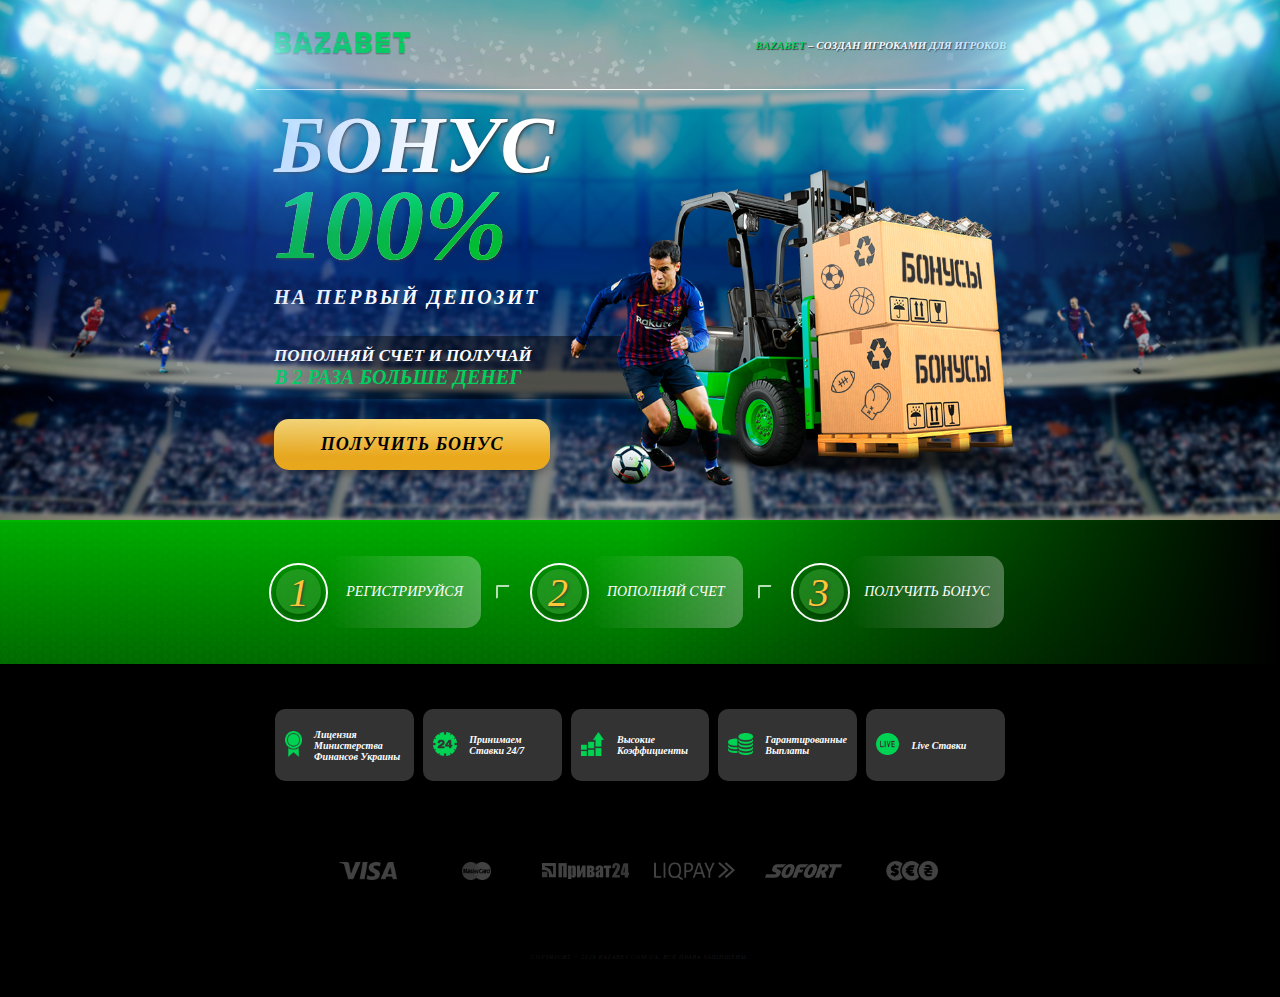
==== index.html @ 07ef352d "New desktop version" ====
<!DOCTYPE html>
<html lang="en">
<head>
    <meta charset="UTF-8">

    <link href="css/style.css" rel="stylesheet">
    <link href="css/media.css" rel="stylesheet">

    <title>Clickbake</title>
</head>
<body>

<!--<div class="gradient"></div>-->
<div class="bg"></div>

<div class="projector">
    <div class="projector-item left"><img src="img/first-projector.png"></div>
    <div class="projector-item right"><img src="img/second-projector.png"></div>
</div>

<div class="conf">
    <div class="conf-top"><img src="img/conf-top.png"></div>
    <div class="conf-left"><img src="img/conf-left.png"></div>
    <div class="conf-right"><img src="img/conf-right.png"></div>
</div>

<div class="players">
    <div class="players-left">
        <div class="animate player player-one"><img src="img/player-one.png"></div>
        <div class="animate player player-two"><img src="img/player-two.png"></div>
    </div>
    <div class="players-right">
        <div class="animate player player-three"><img src="img/player-three.png"></div>
        <div class="animate player player-four"><img src="img/player-four.png"></div>
    </div>
</div>

<main class="main-block">
    <header class="header">
        <a href="#" class="logo"><img src="img/logo.png"></a>
        <p class="header-content"><span>Bazabet</span> – создан игроками для игроков</p>
    </header>

    <section class="wrapper">
        <div class="text-content">
            <div class="title">Бонус<br><span class="bonus gradient">100%</span></div>
            <div class="doposit">На первый депозит</div>

            <div class="replenish">Пополняй счет и получай <p class="text-color__green">в 2 раза больше
                денег</p>
            </div>

            <button class="button animate-button"> Получить бонус</button>
        </div>

        <div class="image-content">
            <div class="image-el">
                <div class="animate player"><img src="img/main-player.png"></div>
                <div class="animate tractor">
                    <img src="img/tractor.png" class="tractor-img">

                </div>
                <div class="money">
                    <img src="img/money/2.png" id="money1">
                    <img src="img/money/2.png" id="money2">
                    <img src="img/money/2.png" id="money3">
                    <img src="img/money/2.png" id="money4">
                    <img src="img/money/2.png" id="money5">
                    <img src="img/money/2.png" id="money6">
                </div>
            </div>
        </div>
    </section>

</main>


<section class="steps">
    <div class="steps-gradient"></div>
    <div class="content">
        <div class="content-block">
            <div class="step">
                <div class="number number-one"></div>
            </div>
            <div class="step-content">Регистрируйся</div>
            <div class="arrows-block">
                <div id="arrowAnim">
                    <div class="arrowSliding delay1">
                        <div class="arrow"></div>
                    </div>
                    <div class="arrowSliding delay2">
                        <div class="arrow"></div>
                    </div>
                    <div class="arrowSliding delay3">
                        <div class="arrow"></div>
                    </div>
                </div>
            </div>
        </div>
        <div class="content-block">
            <div class="step">
                <div class="number number-two"></div>
            </div>
            <div class="step-content">Пополняй счет</div>
            <div class="arrows-block">
                <div id="arrowAnim">
                    <div class="arrowSliding delay1">
                        <div class="arrow"></div>
                    </div>
                    <div class="arrowSliding delay2">
                        <div class="arrow"></div>
                    </div>
                    <div class="arrowSliding delay3">
                        <div class="arrow"></div>
                    </div>
                </div>
            </div>
        </div>
        <div class="content-block">
            <div class="step">
                <div class="number number-three"></div>
            </div>
            <div class="step-content">Получить бонус</div>
        </div>
    </div>
</section>

<div class="feachers">
    <div class="feachers-content">
        <div class="feacher">
            <div class="feacher-image"><img src="img/icon/honor.png"></div>
            <div class="feacher-text">Лицензия министерства финансов украины</div>
        </div>
        <div class="feacher">
            <div class="feacher-image"><img src="img/icon/privat.png"></div>
            <div class="feacher-text">Принимаем ставки 24/7</div>
        </div>
        <div class="feacher">
            <div class="feacher-image"><img src="img/icon/diagram.png"></div>
            <div class="feacher-text">Высокие коэффициенты</div>
        </div>
        <div class="feacher">
            <div class="feacher-image"><img src="img/icon/money.png"></div>
            <div class="feacher-text">Гарантированные выплаты</div>
        </div>
        <div class="feacher">
            <div class="feacher-image"><img src="img/icon/live.png" id="live"></div>
            <div class="feacher-text">Live ставки</div>
        </div>
    </div>
</div>

<div class="pay">
    <div class="pay-content">
        <div class="pay-img"><img src="img/pay/visa.png" class="adaptiv-img" id="pay-img1"></div>
        <div class="pay-img"><img src="img/pay/mscard.png" class="adaptiv-img" id="pay-img2"></div>
        <div class="pay-img"><img src="img/pay/privat.png" class="adaptiv-img" id="pay-img3"></div>
        <div class="pay-img"><img src="img/pay/liqpay.png" class="adaptiv-img" id="pay-img4"></div>
        <div class="pay-img"><img src="img/pay/sofort.png" class="adaptiv-img" id="pay-img5"></div>
        <div class="pay-img"><img src="img/pay/money.png" class="adaptiv-img" id="pay-img6"></div>
    </div>

</div>

<footer>Copyright © 2018 Bazabet.com.ua. Все права защищены.</footer>
<!--</div>-->

<script
        src="https://code.jquery.com/jquery-3.4.1.js"
        integrity="sha256-WpOohJOqMqqyKL9FccASB9O0KwACQJpFTUBLTYOVvVU="
        crossorigin="anonymous"></script>
<script src="js/main.js"></script>
</body>
</html>
---- css/style.css ----
@font-face{font-family:"Gotham Pro Light";src:url("../fonts/GothaProLig.otf") format("otf");font-style:normal;font-weight:300}@font-face{font-family:"Gotham Pro";src:url("../fonts/GothaProReg.otf") format("otf");font-style:normal;font-weight:400}@font-face{font-family:"Gotham Pro Medium";src:url("../fonts/GothamProMed.otf") format("otf");font-style:normal;font-weight:500}@font-face{font-family:"Gotham Pro Bold";src:url("../fonts/GothaProBol.otf") format("otf");font-style:normal;font-weight:700;font-display:fallback}@font-face{font-family:"Gotham Pro Black";src:url("../fonts/GothaProBla.otf") format("otf");font-style:normal;font-weight:900}*{margin:0;padding:0}body{font-family:"Gotham Pro Black";box-sizing:border-box;overflow-x:hidden}.projector{position:absolute;width:100%;height:auto;display:flex;justify-content:space-between;z-index:1}.projector-item{height:55vh;position:absolute}.projector-item img{max-height:100%}.left{left:0}.right{right:0}.players{width:100%;height:auto;position:absolute;box-sizing:border-box}.players-left img,.players-right img{width:60%}.players-left,.players-right{position:relative;top:160px}.players-left{left:0}.players-right{right:0}.player-four,.player-one,.player-three,.player-two{position:absolute}.player-one{top:135px;left:40px}.player-two{top:140px;left:100px}.player-three{top:135px;right:70px}.player-four{top:140px;right:0}.conf{width:100%;position:absolute}.conf-left img,.conf-right img,.conf-top img{width:70%}.conf-left,.conf-right,.conf-top{position:absolute}.conf-left{left:0;top:50px}.conf-right{right:0;top:40px}.bg{width:100%;height:100vh;background-image:url(../img/bg.png);background-size:cover;background-position:center center;position:absolute;background-repeat:no-repeat;top:0;left:0;z-index:-2}main{width:60%;margin-left:20%}.header{display:flex;height:10vh;border-bottom:0.5px solid #ffff;justify-content:space-between;align-items:center;box-sizing:border-box;padding:0 1%;font-style:italic;font-size:11px;text-transform:uppercase;color:#ffff;font-weight:900}.header .logo img{width:65%;margin-left:10px}.header .header-content{margin-right:10px;text-shadow:1px 1px 1px #353535}.header .header-content span{color:#00d15d}.wrapper{width:100%;display:flex}.text-content{width:40%;padding-left:18px}.text-content .title{font-style:italic;font-size:80px;text-transform:uppercase;color:#ffff;font-weight:900;font-weight:900;text-shadow:1px 1px 3px #353535;margin-top:15px;line-height:80px}.text-content .bonus{font-size:100px;position:relative;text-shadow:1px 1px 3px #353535}.text-content .bonus:before{content:"100%";display:block;position:absolute;text-shadow:none;background:linear-gradient(180deg,#00df78 0%,#00bd34 60%);-webkit-background-clip:text;-webkit-text-fill-color:transparent;color:#00d15d;display:table}.text-content .doposit{font-style:italic;font-size:20px;text-transform:uppercase;color:#ffff;font-weight:900;margin-top:15px;letter-spacing:2.5px}.text-content .replenish{font-style:italic;font-size:17px;text-transform:uppercase;color:#ffff;font-weight:900;flex-direction:column;justify-content:center;margin-top:27px;background:radial-gradient(circle,rgba(0,0,0,0.5) 60%,rgba(255,255,255,0) 100%);width:180%;padding:10px 0}.text-content .text-color__green{color:#00d15d;font-size:20px}.text-content .button{font-family:"Gotham Pro Bold";font-family:"Gotham Pro Black";padding:15px 38px;border-radius:15px;background:linear-gradient(180deg,#fad771 0%,#eaa81c 73%);text-align:center;font-size:18px;color:#000;font-weight:700;font-style:italic;text-shadow:2px 2px 3px rgba(255,255,255,0.1);box-shadow:rgba(0,0,0,0.16) 0px 3px 10px,rgba(0,0,0,0.23) 0px 3px 10px;border:none;text-transform:uppercase;width:90%;margin-top:20px;letter-spacing:1px}.text-content .button:after,.text-content .button:before{position:absolute;content:""}.button.animate-button{animation:button-outer 800ms infinite}@keyframes button-outer{0%{transform:translate3d(0,0,0) scale(1)}33.3333%{transform:translate3d(0,0,0) scale(1.1)}66.6666%{transform:translate3d(0,0,0) scale(1)}to{transform:translate3d(0,0,0) scale(1)}}@keyframes button-inner{0%{opacity:1;transform:translate3d(0,0,0) scale(0)}33.3333%{opacity:1;transform:translate3d(0,0,0) scale(0.9)}66.6666%{opacity:0;transform:translate3d(0,0,0) scale(0)}to{opacity:0;transform:translate3d(0,0,0) scale(0)}}.image-content{width:50%;height:100%}.image-content .image-el{display:flex;max-width:100%;position:relative}.image-content .image-el .player{width:80%;height:100%;position:absolute;top:150px;left:-10px;z-index:3}.image-content .image-el .player img{width:55%}.image-content .image-el .tractor{position:absolute;width:100%;height:100%;top:80px;right:10px;z-index:2}.image-content .image-el .tractor .tractor-img{width:135%}.image-content .image-el .money{position:relative;top:160px;left:80%;width:50px;height:50px;z-index:1}.image-content .image-el .money #money1,.image-content .image-el .money #money2,.image-content .image-el .money #money3,.image-content .image-el .money #money4,.image-content .image-el .money #money5,.image-content .image-el .money #money6{position:absolute;width:70%;height:70%}.image-content .image-el .money #money1{animation:moveFirstHrivna 2.5s linear infinite}.image-content .image-el .money #money2{animation:moneyMove 3s linear infinite}.image-content .image-el .money #money3{animation:moveThirdHrivna 2s linear infinite}.image-content .image-el .money #money4{animation:moveFourthHrivna 2.2s linear infinite}.image-content .image-el .money #money5{animation:moveFifthHrivna 2.8s linear infinite}.image-content .image-el .money #money6{animation:moveSixthHrivna 1.7s linear infinite}@keyframes moveFirstHrivna{0%{bottom:70px}5%{bottom:100px;right:70px;opacity:1}10%{bottom:150px;right:100px;transform:translateY(20px);opacity:0.7}25%{transform:translateY(-30px);transform:skewY(-20deg);opacity:0.6;bottom:150px;transform:scale(0.6)}40%{bottom:120px;right:150px;transform:scale(0.3);opacity:0.4}60%{bottom:100px;transform:scale(0.1);opacity:0.2}80%{bottom:70px;opacity:0}to{bottom:50px;opacity:0}0%{bottom:100px}5%{bottom:150px}}@keyframes moneyMove{0%{bottom:70px}5%{bottom:100px;left:5%;opacity:1}10%{bottom:200px;right:10%;transform:translateY(20px);opacity:0.7}25%{transform:translateY(-20px);transform:skewY(60deg);opacity:0.6;bottom:150px;transform:scale(0.6)}40%{bottom:120px;right:20%;transform:scale(0.3);opacity:0.4}60%{bottom:100px;left:20%;transform:scale(0.1);opacity:0.2}80%{bottom:70px;left:10%;opacity:0}to{bottom:50px;left:5%;opacity:0}}@keyframes moveThirdHrivna{0%{bottom:70px}5%{bottom:100px;left:50px;opacity:1}10%{bottom:210px;right:150px;transform:translateY(20px);opacity:0.7}25%{transform:translateY(-20px);transform:skewY(40deg);opacity:0.6;bottom:170px;transform:scale(0.6)}40%{bottom:150px;right:250px;transform:scale(0.3);opacity:0.4}60%{bottom:120px;left:150px;transform:scale(0.1);opacity:0.2}80%{bottom:70px;left:170px;opacity:0}to{bottom:50px;left:180px;opacity:0}}@keyframes moveFourthHrivna{0%{bottom:70px}5%{bottom:110px;left:20px;opacity:1}10%{bottom:210px;right:100px;transform:translateY(40px);opacity:0.7}25%{transform:translateY(-30px);transform:skewY(40deg);opacity:0.6;bottom:150px;transform:scale(0.6)}40%{bottom:120px;right:150px;transform:scale(0.3);opacity:0.4}60%{bottom:100px;left:150px;transform:scale(0.1);opacity:0.2}80%{bottom:70px;left:170px;opacity:0}to{bottom:50px;left:200px;opacity:0}}@keyframes moveFifthHrivna{0%{bottom:70px}5%{bottom:110px;left:20px;opacity:1}10%{bottom:210px;right:100px;transform:translateY(40px);transform:rotate(720deg);opacity:0.7}25%{transform:translateY(-30px);transform:skewY(40deg);opacity:0.6;bottom:150px;transform:scale(0.6)}40%{bottom:120px;right:150px;transform:scale(0.3);opacity:0.4}60%{bottom:100px;left:150px;transform:scale(0.1);opacity:0.2}80%{bottom:70px;left:170px;opacity:0}to{bottom:50px;left:200px;opacity:0}}@keyframes moveSixthHrivna{0%{bottom:70px}5%{bottom:150px;right:70px;opacity:1}10%{bottom:220px;right:120px;transform:translateY(20px);opacity:0.7}25%{transform:translateY(20px);transform:skewY(20deg);opacity:0.6;bottom:170px;transform:scale(0.7)}40%{bottom:150px;right:200px;transform:scale(0.3);opacity:0.4}60%{bottom:120px;transform:scale(0.1);opacity:0.2}80%{bottom:70px;opacity:0}to{bottom:50px;opacity:0}}.steps-gradient{width:100%;height:16vh;background-size:cover;background:linear-gradient(90deg,rgba(255,255,255,0) 50%,black 100%);position:absolute}.steps{font-family:"Gotham Pro Black";font-style:italic;width:100%;height:16vh;background-image:url(../img/arrow-bg.png);background-size:cover;box-sizing:border-box;margin-top:50px;color:#ffff}.content{width:60%;margin-left:21%;height:100%;display:flex;align-items:center;box-sizing:border-box}.content-block{width:34%;height:100%;display:flex;justify-content:space-between;align-items:center}.content-block:last-child{width:20%}.step{min-width:55px;height:55px;border-radius:50%;border:2px solid #ffffff;position:relative;display:flex;margin-left:40px}.step:first-child{margin-left:0}.step:after{content:"";position:absolute;width:45px;height:45px;border-radius:50%;background-color:rgba(59,157,55,0.5);top:4.5px;left:5.5px;box-shadow:rgba(0,0,0,0.16) 0px 3px 10px,rgba(0,0,0,0.23) 0px 3px 10px}.number-one:before{content:"1";position:absolute;left:18px;top:4px;z-index:3;font-size:40px;color:#ffc539;text-shadow:1px 1px 3px #353535}.number-two:before{content:"2";position:absolute;left:16px;top:4px;z-index:3;font-size:40px;color:#ffc539;text-shadow:1px 1px 3px #353535}.number-three:before{content:"3";position:absolute;left:16px;top:4px;z-index:3;font-size:40px;color:#ffc539;text-shadow:1px 1px 3px #353535}.number-three,.number-two{left:16px}.arrows-block{display:flex;align-items:center;padding-right:50px;margin-left:15px;justify-content:space-between}.step-content{background:linear-gradient(90deg,rgba(255,255,255,0) 0%,rgba(255,255,255,0.3) 100%);border-radius:15px;z-index:1;text-transform:uppercase;height:8vh;display:flex;justify-content:center;align-items:center;font-size:14px;min-width:12vw}.step-content:last-child{margin-right:0}#arrowAnim{display:flex;height:100%;align-items:center}.arrow{width:10px;height:10px;border:0.2vw solid;border-color:#b6deb4 transparent transparent #b6deb4;border-radius:0.2vw}.arrowSliding{position:absolute;animation:slide 2.5s linear infinite}.delay1{animation-delay:0s}.delay2{animation-delay:0.3s}.delay3{animation-delay:0.7s}@keyframes slide{0%{opacity:0;transform:rotate(-225deg) translate(20px,20px)}50%{opacity:1}to{opacity:0;transform:rotate(-225deg) translate(-20px,-20px)}}.feachers,.pay{width:100%;height:18vh;background-color:#000}.feachers-content{width:57%;height:100%;margin-left:21.5%;display:flex;justify-content:space-between;align-items:center}.feacher{width:19%;height:8vh;background:rgba(255,255,255,0.2);display:flex;justify-content:space-around;align-items:center;padding:0 10px;box-sizing:border-box;border-radius:10px;text-transform:capitalize;font-family:"GothaProIta";font-style:italic;font-size:10px;line-height:11px;font-weight:700;color:#ffff}.feacher-text{width:100%;padding-left:10px}.feacher-image img{width:90%}.pay{height:10vh;display:flex;align-items:center}.pay-content{width:50%;margin-left:25%;display:flex;justify-content:space-between;align-items:center}.pay-content .pay-img{width:15%;display:flex;justify-content:center;align-items:center}.pay-content .pay-img #pay-img1{width:60%}.pay-content .pay-img #pay-img2{width:30%}.pay-content .pay-img #pay-img3{width:90%}.pay-content .pay-img #pay-img4{width:85%}.pay-content .pay-img #pay-img5{width:80%}.pay-content .pay-img #pay-img6{width:55%}footer{font-style:italic;font-size:6px;text-transform:uppercase;color:#ffff;font-weight:500;font-style:italic;width:100%;height:9vh;background-color:#000;display:flex;justify-content:center;align-items:center;font-size:6px;color:rgba(82,82,82,0.27);letter-spacing:0.8px}
---- css/media.css ----
@media only screen and (max-width:1000px){.animate,.header-content,.money,.players,.projector{display:none}.header{width:100%;height:auto;flex-direction:column;justify-content:center;align-items:center;padding-top:20px;border-bottom:none}.header .logo img{width:100%}main{width:100%;height:90vh;margin-left:initial;display:flex;flex-direction:column;align-items:center}.logo img{width:100%}.main-content{justify-content:center;margin-top:20px;height:90vh}.wrapper{flex-direction:column;align-items:center}.text-content{width:90%;margin-left:5%;display:flex;flex-direction:column;align-items:center}.text-content .replenish{width:100%}.bonus{font-size:80px}.steps-gradient{height:40vh;background:radial-gradient(circle,rgba(255,255,255,0) 5%,rgba(0,0,0,0.8) 100%)}.steps{height:40vh;display:flex;justify-content:center;align-items:center}.content{display:flex;flex-direction:column;height:30vh}.content-block,.content-block:last-child{width:70%}.arrows-block{display:none}.step-content{width:100%}.step:after{top:4.5px;left:5.5px}.number-one:before,.number-three:before,.number-two:before{top:9px}.feachers{height:60vh;display:flex;align-items:center}.feacher{width:80%;justify-content:flex-start;margin:5px 0;padding-left:50px}#live,.feacher-image,.feacher-image img{width:initial}.feacher-image{margin-left:10%}.feachers-content{height:50vh;flex-direction:column;justify-content:space-around}.feacher-text{margin-left:30px;margin-right:29%;font-size:8px;line-height:15px;padding:10px 0;box-sizing:border-box}.pay{flex-direction:row;height:40vh}.pay-content{flex-wrap:wrap;width:90%;margin-left:5%}.adaptiv-img{margin:10px}footer{height:15vh;box-sizing:border-box;text-align:center;font-size:14px}}
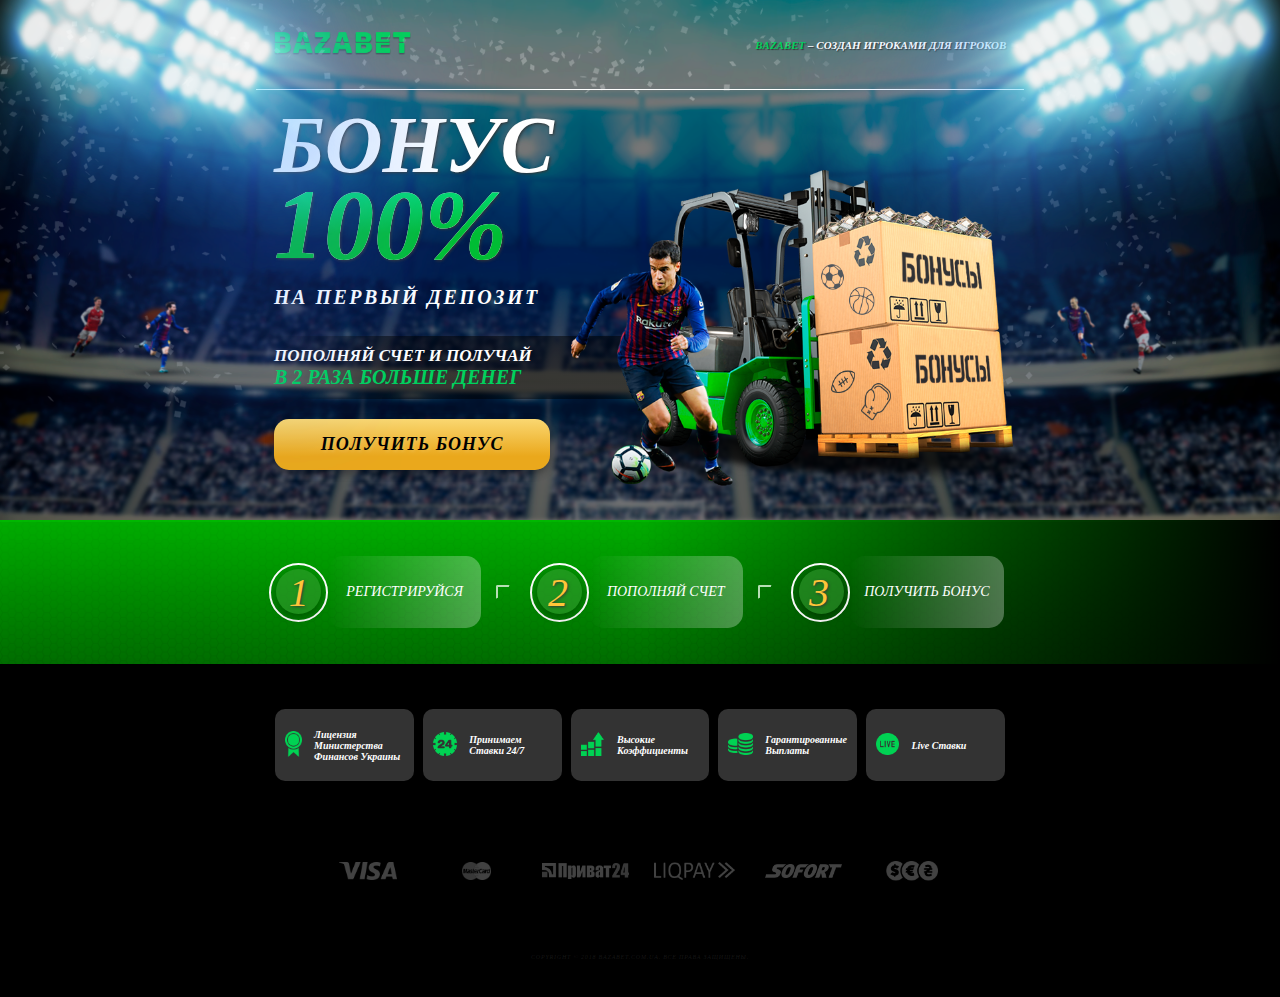
==== commit d652969e: "New mobile version" ====
--- a/index.html
+++ b/index.html
@@ -44,7 +44,7 @@
     <section class="wrapper">
         <div class="text-content">
             <div class="title">Бонус<br><span class="bonus gradient">100%</span></div>
-            <div class="doposit">На первый депозит</div>
+            <div class="deposit">На первый депозит</div>
 
             <div class="replenish">Пополняй счет и получай <p class="text-color__green">в 2 раза больше
                 денег</p>
@@ -69,6 +69,39 @@
                     <img src="img/money/2.png" id="money6">
                 </div>
             </div>
+        </div>
+    </section>
+
+    <section class="wrapper-adaptive">
+        <div class="text-content">
+            <div class="title">Бонус<br><span class="bonus gradient">100%</span></div>
+            <div class="deposit">На первый депозит</div>
+        </div>
+
+        <div class="image-content">
+            <div class="image-el">
+                <div class="animate player"><img src="img/main-player.png"></div>
+                <div class="animate tractor">
+                    <img src="img/tractor.png" class="tractor-img">
+
+                </div>
+                <div class="money">
+                    <img src="img/money/2.png" id="money1">
+                    <img src="img/money/2.png" id="money2">
+                    <img src="img/money/2.png" id="money3">
+                    <img src="img/money/2.png" id="money4">
+                    <img src="img/money/2.png" id="money5">
+                    <img src="img/money/2.png" id="money6">
+                </div>
+            </div>
+        </div>
+
+        <div class="replenish-block">
+            <div class="replenish">Пополняй счет и получай <p class="text-color__green">в 2 раза больше
+                денег</p>
+            </div>
+
+            <button class="button animate-button"> Получить бонус</button>
         </div>
     </section>
 
--- a/css/style.css
+++ b/css/style.css
@@ -1 +1 @@
-@font-face{font-family:"Gotham Pro Light";src:url("../fonts/GothaProLig.otf") format("otf");font-style:normal;font-weight:300}@font-face{font-family:"Gotham Pro";src:url("../fonts/GothaProReg.otf") format("otf");font-style:normal;font-weight:400}@font-face{font-family:"Gotham Pro Medium";src:url("../fonts/GothamProMed.otf") format("otf");font-style:normal;font-weight:500}@font-face{font-family:"Gotham Pro Bold";src:url("../fonts/GothaProBol.otf") format("otf");font-style:normal;font-weight:700;font-display:fallback}@font-face{font-family:"Gotham Pro Black";src:url("../fonts/GothaProBla.otf") format("otf");font-style:normal;font-weight:900}*{margin:0;padding:0}body{font-family:"Gotham Pro Black";box-sizing:border-box;overflow-x:hidden}.projector{position:absolute;width:100%;height:auto;display:flex;justify-content:space-between;z-index:1}.projector-item{height:55vh;position:absolute}.projector-item img{max-height:100%}.left{left:0}.right{right:0}.players{width:100%;height:auto;position:absolute;box-sizing:border-box}.players-left img,.players-right img{width:60%}.players-left,.players-right{position:relative;top:160px}.players-left{left:0}.players-right{right:0}.player-four,.player-one,.player-three,.player-two{position:absolute}.player-one{top:135px;left:40px}.player-two{top:140px;left:100px}.player-three{top:135px;right:70px}.player-four{top:140px;right:0}.conf{width:100%;position:absolute}.conf-left img,.conf-right img,.conf-top img{width:70%}.conf-left,.conf-right,.conf-top{position:absolute}.conf-left{left:0;top:50px}.conf-right{right:0;top:40px}.bg{width:100%;height:100vh;background-image:url(../img/bg.png);background-size:cover;background-position:center center;position:absolute;background-repeat:no-repeat;top:0;left:0;z-index:-2}main{width:60%;margin-left:20%}.header{display:flex;height:10vh;border-bottom:0.5px solid #ffff;justify-content:space-between;align-items:center;box-sizing:border-box;padding:0 1%;font-style:italic;font-size:11px;text-transform:uppercase;color:#ffff;font-weight:900}.header .logo img{width:65%;margin-left:10px}.header .header-content{margin-right:10px;text-shadow:1px 1px 1px #353535}.header .header-content span{color:#00d15d}.wrapper{width:100%;display:flex}.text-content{width:40%;padding-left:18px}.text-content .title{font-style:italic;font-size:80px;text-transform:uppercase;color:#ffff;font-weight:900;font-weight:900;text-shadow:1px 1px 3px #353535;margin-top:15px;line-height:80px}.text-content .bonus{font-size:100px;position:relative;text-shadow:1px 1px 3px #353535}.text-content .bonus:before{content:"100%";display:block;position:absolute;text-shadow:none;background:linear-gradient(180deg,#00df78 0%,#00bd34 60%);-webkit-background-clip:text;-webkit-text-fill-color:transparent;color:#00d15d;display:table}.text-content .doposit{font-style:italic;font-size:20px;text-transform:uppercase;color:#ffff;font-weight:900;margin-top:15px;letter-spacing:2.5px}.text-content .replenish{font-style:italic;font-size:17px;text-transform:uppercase;color:#ffff;font-weight:900;flex-direction:column;justify-content:center;margin-top:27px;background:radial-gradient(circle,rgba(0,0,0,0.5) 60%,rgba(255,255,255,0) 100%);width:180%;padding:10px 0}.text-content .text-color__green{color:#00d15d;font-size:20px}.text-content .button{font-family:"Gotham Pro Bold";font-family:"Gotham Pro Black";padding:15px 38px;border-radius:15px;background:linear-gradient(180deg,#fad771 0%,#eaa81c 73%);text-align:center;font-size:18px;color:#000;font-weight:700;font-style:italic;text-shadow:2px 2px 3px rgba(255,255,255,0.1);box-shadow:rgba(0,0,0,0.16) 0px 3px 10px,rgba(0,0,0,0.23) 0px 3px 10px;border:none;text-transform:uppercase;width:90%;margin-top:20px;letter-spacing:1px}.text-content .button:after,.text-content .button:before{position:absolute;content:""}.button.animate-button{animation:button-outer 800ms infinite}@keyframes button-outer{0%{transform:translate3d(0,0,0) scale(1)}33.3333%{transform:translate3d(0,0,0) scale(1.1)}66.6666%{transform:translate3d(0,0,0) scale(1)}to{transform:translate3d(0,0,0) scale(1)}}@keyframes button-inner{0%{opacity:1;transform:translate3d(0,0,0) scale(0)}33.3333%{opacity:1;transform:translate3d(0,0,0) scale(0.9)}66.6666%{opacity:0;transform:translate3d(0,0,0) scale(0)}to{opacity:0;transform:translate3d(0,0,0) scale(0)}}.image-content{width:50%;height:100%}.image-content .image-el{display:flex;max-width:100%;position:relative}.image-content .image-el .player{width:80%;height:100%;position:absolute;top:150px;left:-10px;z-index:3}.image-content .image-el .player img{width:55%}.image-content .image-el .tractor{position:absolute;width:100%;height:100%;top:80px;right:10px;z-index:2}.image-content .image-el .tractor .tractor-img{width:135%}.image-content .image-el .money{position:relative;top:160px;left:80%;width:50px;height:50px;z-index:1}.image-content .image-el .money #money1,.image-content .image-el .money #money2,.image-content .image-el .money #money3,.image-content .image-el .money #money4,.image-content .image-el .money #money5,.image-content .image-el .money #money6{position:absolute;width:70%;height:70%}.image-content .image-el .money #money1{animation:moveFirstHrivna 2.5s linear infinite}.image-content .image-el .money #money2{animation:moneyMove 3s linear infinite}.image-content .image-el .money #money3{animation:moveThirdHrivna 2s linear infinite}.image-content .image-el .money #money4{animation:moveFourthHrivna 2.2s linear infinite}.image-content .image-el .money #money5{animation:moveFifthHrivna 2.8s linear infinite}.image-content .image-el .money #money6{animation:moveSixthHrivna 1.7s linear infinite}@keyframes moveFirstHrivna{0%{bottom:70px}5%{bottom:100px;right:70px;opacity:1}10%{bottom:150px;right:100px;transform:translateY(20px);opacity:0.7}25%{transform:translateY(-30px);transform:skewY(-20deg);opacity:0.6;bottom:150px;transform:scale(0.6)}40%{bottom:120px;right:150px;transform:scale(0.3);opacity:0.4}60%{bottom:100px;transform:scale(0.1);opacity:0.2}80%{bottom:70px;opacity:0}to{bottom:50px;opacity:0}0%{bottom:100px}5%{bottom:150px}}@keyframes moneyMove{0%{bottom:70px}5%{bottom:100px;left:5%;opacity:1}10%{bottom:200px;right:10%;transform:translateY(20px);opacity:0.7}25%{transform:translateY(-20px);transform:skewY(60deg);opacity:0.6;bottom:150px;transform:scale(0.6)}40%{bottom:120px;right:20%;transform:scale(0.3);opacity:0.4}60%{bottom:100px;left:20%;transform:scale(0.1);opacity:0.2}80%{bottom:70px;left:10%;opacity:0}to{bottom:50px;left:5%;opacity:0}}@keyframes moveThirdHrivna{0%{bottom:70px}5%{bottom:100px;left:50px;opacity:1}10%{bottom:210px;right:150px;transform:translateY(20px);opacity:0.7}25%{transform:translateY(-20px);transform:skewY(40deg);opacity:0.6;bottom:170px;transform:scale(0.6)}40%{bottom:150px;right:250px;transform:scale(0.3);opacity:0.4}60%{bottom:120px;left:150px;transform:scale(0.1);opacity:0.2}80%{bottom:70px;left:170px;opacity:0}to{bottom:50px;left:180px;opacity:0}}@keyframes moveFourthHrivna{0%{bottom:70px}5%{bottom:110px;left:20px;opacity:1}10%{bottom:210px;right:100px;transform:translateY(40px);opacity:0.7}25%{transform:translateY(-30px);transform:skewY(40deg);opacity:0.6;bottom:150px;transform:scale(0.6)}40%{bottom:120px;right:150px;transform:scale(0.3);opacity:0.4}60%{bottom:100px;left:150px;transform:scale(0.1);opacity:0.2}80%{bottom:70px;left:170px;opacity:0}to{bottom:50px;left:200px;opacity:0}}@keyframes moveFifthHrivna{0%{bottom:70px}5%{bottom:110px;left:20px;opacity:1}10%{bottom:210px;right:100px;transform:translateY(40px);transform:rotate(720deg);opacity:0.7}25%{transform:translateY(-30px);transform:skewY(40deg);opacity:0.6;bottom:150px;transform:scale(0.6)}40%{bottom:120px;right:150px;transform:scale(0.3);opacity:0.4}60%{bottom:100px;left:150px;transform:scale(0.1);opacity:0.2}80%{bottom:70px;left:170px;opacity:0}to{bottom:50px;left:200px;opacity:0}}@keyframes moveSixthHrivna{0%{bottom:70px}5%{bottom:150px;right:70px;opacity:1}10%{bottom:220px;right:120px;transform:translateY(20px);opacity:0.7}25%{transform:translateY(20px);transform:skewY(20deg);opacity:0.6;bottom:170px;transform:scale(0.7)}40%{bottom:150px;right:200px;transform:scale(0.3);opacity:0.4}60%{bottom:120px;transform:scale(0.1);opacity:0.2}80%{bottom:70px;opacity:0}to{bottom:50px;opacity:0}}.steps-gradient{width:100%;height:16vh;background-size:cover;background:linear-gradient(90deg,rgba(255,255,255,0) 50%,black 100%);position:absolute}.steps{font-family:"Gotham Pro Black";font-style:italic;width:100%;height:16vh;background-image:url(../img/arrow-bg.png);background-size:cover;box-sizing:border-box;margin-top:50px;color:#ffff}.content{width:60%;margin-left:21%;height:100%;display:flex;align-items:center;box-sizing:border-box}.content-block{width:34%;height:100%;display:flex;justify-content:space-between;align-items:center}.content-block:last-child{width:20%}.step{min-width:55px;height:55px;border-radius:50%;border:2px solid #ffffff;position:relative;display:flex;margin-left:40px}.step:first-child{margin-left:0}.step:after{content:"";position:absolute;width:45px;height:45px;border-radius:50%;background-color:rgba(59,157,55,0.5);top:4.5px;left:5.5px;box-shadow:rgba(0,0,0,0.16) 0px 3px 10px,rgba(0,0,0,0.23) 0px 3px 10px}.number-one:before{content:"1";position:absolute;left:18px;top:4px;z-index:3;font-size:40px;color:#ffc539;text-shadow:1px 1px 3px #353535}.number-two:before{content:"2";position:absolute;left:16px;top:4px;z-index:3;font-size:40px;color:#ffc539;text-shadow:1px 1px 3px #353535}.number-three:before{content:"3";position:absolute;left:16px;top:4px;z-index:3;font-size:40px;color:#ffc539;text-shadow:1px 1px 3px #353535}.number-three,.number-two{left:16px}.arrows-block{display:flex;align-items:center;padding-right:50px;margin-left:15px;justify-content:space-between}.step-content{background:linear-gradient(90deg,rgba(255,255,255,0) 0%,rgba(255,255,255,0.3) 100%);border-radius:15px;z-index:1;text-transform:uppercase;height:8vh;display:flex;justify-content:center;align-items:center;font-size:14px;min-width:12vw}.step-content:last-child{margin-right:0}#arrowAnim{display:flex;height:100%;align-items:center}.arrow{width:10px;height:10px;border:0.2vw solid;border-color:#b6deb4 transparent transparent #b6deb4;border-radius:0.2vw}.arrowSliding{position:absolute;animation:slide 2.5s linear infinite}.delay1{animation-delay:0s}.delay2{animation-delay:0.3s}.delay3{animation-delay:0.7s}@keyframes slide{0%{opacity:0;transform:rotate(-225deg) translate(20px,20px)}50%{opacity:1}to{opacity:0;transform:rotate(-225deg) translate(-20px,-20px)}}.feachers,.pay{width:100%;height:18vh;background-color:#000}.feachers-content{width:57%;height:100%;margin-left:21.5%;display:flex;justify-content:space-between;align-items:center}.feacher{width:19%;height:8vh;background:rgba(255,255,255,0.2);display:flex;justify-content:space-around;align-items:center;padding:0 10px;box-sizing:border-box;border-radius:10px;text-transform:capitalize;font-family:"GothaProIta";font-style:italic;font-size:10px;line-height:11px;font-weight:700;color:#ffff}.feacher-text{width:100%;padding-left:10px}.feacher-image img{width:90%}.pay{height:10vh;display:flex;align-items:center}.pay-content{width:50%;margin-left:25%;display:flex;justify-content:space-between;align-items:center}.pay-content .pay-img{width:15%;display:flex;justify-content:center;align-items:center}.pay-content .pay-img #pay-img1{width:60%}.pay-content .pay-img #pay-img2{width:30%}.pay-content .pay-img #pay-img3{width:90%}.pay-content .pay-img #pay-img4{width:85%}.pay-content .pay-img #pay-img5{width:80%}.pay-content .pay-img #pay-img6{width:55%}footer{font-style:italic;font-size:6px;text-transform:uppercase;color:#ffff;font-weight:500;font-style:italic;width:100%;height:9vh;background-color:#000;display:flex;justify-content:center;align-items:center;font-size:6px;color:rgba(82,82,82,0.27);letter-spacing:0.8px}+@font-face{font-family:"Gotham Pro Light";src:url("../fonts/GothaProLig.otf") format("otf");font-style:normal;font-weight:300}@font-face{font-family:"Gotham Pro";src:url("../fonts/GothaProReg.otf") format("otf");font-style:normal;font-weight:400}@font-face{font-family:"Gotham Pro Medium";src:url("../fonts/GothamProMed.otf") format("otf");font-style:normal;font-weight:500}@font-face{font-family:"Gotham Pro Bold";src:url("../fonts/GothaProBol.otf") format("otf");font-style:normal;font-weight:700;font-display:fallback}@font-face{font-family:"Gotham Pro Black";src:url("../fonts/GothaProBla.otf") format("otf");font-style:normal;font-weight:900}*{margin:0;padding:0}body{font-family:"Gotham Pro Black";box-sizing:border-box;overflow-x:hidden}.projector{position:absolute;width:100%;height:auto;display:flex;justify-content:space-between;z-index:1}.projector-item{height:55vh;position:absolute}.projector-item img{max-height:100%}.left{left:0}.right{right:0}.players{width:100%;height:auto;position:absolute;box-sizing:border-box}.players-left img,.players-right img{width:60%}.players-left,.players-right{position:relative;top:160px}.players-left{left:0}.players-right{right:0}.player-four,.player-one,.player-three,.player-two{position:absolute}.player-one{top:135px;left:40px}.player-two{top:140px;left:100px}.player-three{top:135px;right:70px}.player-four{top:140px;right:0}.conf{width:100%;position:absolute}.conf-left img,.conf-right img,.conf-top img{width:70%}.conf-left,.conf-right,.conf-top{position:absolute}.conf-left{left:0;top:50px}.conf-right{right:0;top:40px}.bg{width:100%;height:100vh;background-image:url(../img/bg.png);background-size:cover;background-position:center center;position:absolute;background-repeat:no-repeat;top:0;left:0;z-index:-2}.bg:after{content:"";position:absolute;width:100%;height:100vh;background:radial-gradient(circle,rgba(255,255,255,0) 80%,black 100%);background-color:rgba(0,0,0,0.3)}main{width:60%;margin-left:20%}.header{display:flex;height:10vh;border-bottom:0.5px solid #ffff;justify-content:space-between;align-items:center;box-sizing:border-box;padding:0 1%;font-style:italic;font-size:11px;text-transform:uppercase;color:#ffff;font-weight:900}.header .logo img{width:65%;margin-left:10px}.header .header-content{margin-right:10px;text-shadow:1px 1px 1px #353535}.header .header-content span{color:#00d15d}.wrapper,.wrapper-adaptive{width:100%;display:flex}.replenish-block,.text-content{width:40%;padding-left:18px}.replenish-block .title,.text-content .title{font-style:italic;font-size:80px;text-transform:uppercase;color:#ffff;font-weight:900;font-weight:900;text-shadow:1px 1px 3px #353535;margin-top:15px;line-height:80px}.replenish-block .bonus,.text-content .bonus{font-size:100px;position:relative;text-shadow:1px 1px 3px #353535}.replenish-block .bonus:before,.text-content .bonus:before{content:"100%";position:absolute;text-shadow:none;background:linear-gradient(180deg,#00df78 0%,#00bd34 60%);-webkit-background-clip:text;-webkit-text-fill-color:transparent;color:#00d15d;display:table}.replenish-block .deposit,.text-content .deposit{font-style:italic;font-size:20px;text-transform:uppercase;color:#ffff;font-weight:900;margin-top:15px;letter-spacing:2.5px}.replenish-block .replenish,.text-content .replenish{font-style:italic;font-size:17px;text-transform:uppercase;color:#ffff;font-weight:900;flex-direction:column;justify-content:center;margin-top:27px;background:radial-gradient(circle,rgba(0,0,0,0.5) 60%,rgba(255,255,255,0) 100%);width:180%;padding:10px 0}.replenish-block .text-color__green,.text-content .text-color__green{color:#00d15d;font-size:20px}.replenish-block .button,.text-content .button{font-family:"Gotham Pro Black";padding:15px 38px;border-radius:15px;background:linear-gradient(180deg,#fad771 0%,#eaa81c 73%);text-align:center;font-size:18px;color:#000;font-weight:700;font-style:italic;text-shadow:2px 2px 3px rgba(255,255,255,0.1);box-shadow:rgba(0,0,0,0.16) 0px 3px 10px,rgba(0,0,0,0.23) 0px 3px 10px;border:none;text-transform:uppercase;width:90%;margin-top:20px;letter-spacing:1px}.replenish-block .button:after,.replenish-block .button:before,.text-content .button:after,.text-content .button:before{position:absolute;content:""}.wrapper-adaptive{display:none}.button.animate-button,.replenish-block.button.animate-button{animation:button-outer 800ms infinite}@keyframes button-outer{0%{transform:translate3d(0,0,0) scale(1)}33.3333%{transform:translate3d(0,0,0) scale(1.1)}66.6666%{transform:translate3d(0,0,0) scale(1)}to{transform:translate3d(0,0,0) scale(1)}}@keyframes button-inner{0%{opacity:1;transform:translate3d(0,0,0) scale(0)}33.3333%{opacity:1;transform:translate3d(0,0,0) scale(0.9)}66.6666%{opacity:0;transform:translate3d(0,0,0) scale(0)}to{opacity:0;transform:translate3d(0,0,0) scale(0)}}.image-content{width:50%;height:100%}.image-content .image-el{display:flex;max-width:100%;position:relative}.image-content .image-el .player{width:80%;height:100%;position:absolute;top:150px;left:-10px;z-index:3}.image-content .image-el .player img{width:55%}.image-content .image-el .tractor{position:absolute;width:100%;height:100%;top:80px;right:10px;z-index:2}.image-content .image-el .tractor .tractor-img{width:135%}.image-content .image-el .money{position:relative;top:160px;left:80%;width:50px;height:50px;z-index:1}.image-content .image-el .money #money1,.image-content .image-el .money #money2,.image-content .image-el .money #money3,.image-content .image-el .money #money4,.image-content .image-el .money #money5,.image-content .image-el .money #money6{position:absolute;width:70%;height:70%}.image-content .image-el .money #money1{animation:moveFirstHrivna 2.5s linear infinite}.image-content .image-el .money #money2{animation:moneyMove 3s linear infinite}.image-content .image-el .money #money3{animation:moveThirdHrivna 2s linear infinite}.image-content .image-el .money #money4{animation:moveFourthHrivna 2.2s linear infinite}.image-content .image-el .money #money5{animation:moveFifthHrivna 2.8s linear infinite}.image-content .image-el .money #money6{animation:moveSixthHrivna 1.7s linear infinite}@keyframes moveFirstHrivna{0%{bottom:70px}5%{bottom:100px;right:70px;opacity:1}10%{bottom:150px;right:100px;transform:translateY(20px);opacity:0.7}25%{transform:translateY(-30px);transform:skewY(-20deg);opacity:0.6;bottom:150px;transform:scale(0.6)}40%{bottom:120px;right:150px;transform:scale(0.3);opacity:0.4}60%{bottom:100px;transform:scale(0.1);opacity:0.2}80%{bottom:70px;opacity:0}to{bottom:50px;opacity:0}0%{bottom:100px}5%{bottom:150px}}@keyframes moneyMove{0%{bottom:70px}5%{bottom:100px;left:5%;opacity:1}10%{bottom:200px;right:10%;transform:translateY(20px);opacity:0.7}25%{transform:translateY(-20px);transform:skewY(60deg);opacity:0.6;bottom:150px;transform:scale(0.6)}40%{bottom:120px;right:20%;transform:scale(0.3);opacity:0.4}60%{bottom:100px;left:20%;transform:scale(0.1);opacity:0.2}80%{bottom:70px;left:10%;opacity:0}to{bottom:50px;left:5%;opacity:0}}@keyframes moveThirdHrivna{0%{bottom:70px}5%{bottom:100px;left:50px;opacity:1}10%{bottom:210px;right:150px;transform:translateY(20px);opacity:0.7}25%{transform:translateY(-20px);transform:skewY(40deg);opacity:0.6;bottom:170px;transform:scale(0.6)}40%{bottom:150px;right:250px;transform:scale(0.3);opacity:0.4}60%{bottom:120px;left:150px;transform:scale(0.1);opacity:0.2}80%{bottom:70px;left:170px;opacity:0}to{bottom:50px;left:180px;opacity:0}}@keyframes moveFourthHrivna{0%{bottom:70px}5%{bottom:110px;left:20px;opacity:1}10%{bottom:210px;right:100px;transform:translateY(40px);opacity:0.7}25%{transform:translateY(-30px);transform:skewY(40deg);opacity:0.6;bottom:150px;transform:scale(0.6)}40%{bottom:120px;right:150px;transform:scale(0.3);opacity:0.4}60%{bottom:100px;left:150px;transform:scale(0.1);opacity:0.2}80%{bottom:70px;left:170px;opacity:0}to{bottom:50px;left:200px;opacity:0}}@keyframes moveFifthHrivna{0%{bottom:70px}5%{bottom:110px;left:20px;opacity:1}10%{bottom:210px;right:100px;transform:translateY(40px);transform:rotate(720deg);opacity:0.7}25%{transform:translateY(-30px);transform:skewY(40deg);opacity:0.6;bottom:150px;transform:scale(0.6)}40%{bottom:120px;right:150px;transform:scale(0.3);opacity:0.4}60%{bottom:100px;left:150px;transform:scale(0.1);opacity:0.2}80%{bottom:70px;left:170px;opacity:0}to{bottom:50px;left:200px;opacity:0}}@keyframes moveSixthHrivna{0%{bottom:70px}5%{bottom:150px;right:70px;opacity:1}10%{bottom:220px;right:120px;transform:translateY(20px);opacity:0.7}25%{transform:translateY(20px);transform:skewY(20deg);opacity:0.6;bottom:170px;transform:scale(0.7)}40%{bottom:150px;right:200px;transform:scale(0.3);opacity:0.4}60%{bottom:120px;transform:scale(0.1);opacity:0.2}80%{bottom:70px;opacity:0}to{bottom:50px;opacity:0}}.steps-gradient{width:100%;height:16vh;background-size:cover;background:linear-gradient(90deg,rgba(255,255,255,0) 50%,black 100%);position:absolute}.steps{font-family:"Gotham Pro Black";font-style:italic;width:100%;height:16vh;background-image:url(../img/arrow-bg.png);background-size:cover;box-sizing:border-box;margin-top:50px;color:#ffff}.content{width:60%;margin-left:21%;height:100%;display:flex;align-items:center;box-sizing:border-box}.content-block{width:34%;height:100%;display:flex;justify-content:space-between;align-items:center}.content-block:last-child{width:20%}.step{min-width:55px;height:55px;border-radius:50%;border:2px solid #ffffff;position:relative;display:flex;margin-left:40px}.step:first-child{margin-left:0}.step:after{content:"";position:absolute;width:45px;height:45px;border-radius:50%;background-color:rgba(59,157,55,0.5);top:4.5px;left:5.5px;box-shadow:rgba(0,0,0,0.16) 0px 3px 10px,rgba(0,0,0,0.23) 0px 3px 10px}.number-one:before{content:"1";position:absolute;left:18px;top:4px;z-index:3;font-size:40px;color:#ffc539;text-shadow:1px 1px 3px #353535}.number-two:before{content:"2";position:absolute;left:16px;top:4px;z-index:3;font-size:40px;color:#ffc539;text-shadow:1px 1px 3px #353535}.number-three:before{content:"3";position:absolute;left:16px;top:4px;z-index:3;font-size:40px;color:#ffc539;text-shadow:1px 1px 3px #353535}.number-three,.number-two{left:16px}.arrows-block{display:flex;align-items:center;padding-right:50px;margin-left:15px;justify-content:space-between}.step-content{background:linear-gradient(90deg,rgba(255,255,255,0) 0%,rgba(255,255,255,0.3) 100%);border-radius:15px;z-index:1;text-transform:uppercase;height:8vh;display:flex;justify-content:center;align-items:center;font-size:14px;min-width:12vw}.step-content:last-child{margin-right:0}#arrowAnim{display:flex;height:100%;align-items:center}.arrow{width:10px;height:10px;border:0.2vw solid;border-color:#b6deb4 transparent transparent #b6deb4;border-radius:0.2vw}.arrowSliding{position:absolute;animation:slide 2.5s linear infinite}.delay1{animation-delay:0s}.delay2{animation-delay:0.3s}.delay3{animation-delay:0.7s}@keyframes slide{0%{opacity:0;transform:rotate(-225deg) translate(20px,20px)}50%{opacity:1}to{opacity:0;transform:rotate(-225deg) translate(-20px,-20px)}}.feachers,.pay{width:100%;height:18vh;background-color:#000}.feachers-content{width:57%;height:100%;margin-left:21.5%;display:flex;justify-content:space-between;align-items:center}.feacher{width:19%;height:8vh;background:rgba(255,255,255,0.2);display:flex;justify-content:space-around;align-items:center;padding:0 10px;box-sizing:border-box;border-radius:10px;text-transform:capitalize;font-family:"GothaProIta";font-style:italic;font-size:10px;line-height:11px;font-weight:700;color:#ffff}.feacher-text{width:100%;padding-left:10px}.feacher-image img{width:90%}.pay{height:10vh;display:flex;align-items:center}.pay-content{width:50%;margin-left:25%;display:flex;justify-content:space-between;align-items:center}.pay-content .pay-img{width:15%;display:flex;justify-content:center;align-items:center}.pay-content .pay-img #pay-img1{width:60%}.pay-content .pay-img #pay-img2{width:30%}.pay-content .pay-img #pay-img3{width:90%}.pay-content .pay-img #pay-img4{width:85%}.pay-content .pay-img #pay-img5{width:80%}.pay-content .pay-img #pay-img6{width:55%}footer{font-style:italic;font-size:6px;text-transform:uppercase;color:#ffff;font-weight:500;font-style:italic;width:100%;height:9vh;background-color:#000;display:flex;justify-content:center;align-items:center;font-size:6px;color:rgba(82,82,82,0.27);letter-spacing:0.8px}--- a/css/media.css
+++ b/css/media.css
@@ -1 +1 @@
-@media only screen and (max-width:1000px){.animate,.header-content,.money,.players,.projector{display:none}.header{width:100%;height:auto;flex-direction:column;justify-content:center;align-items:center;padding-top:20px;border-bottom:none}.header .logo img{width:100%}main{width:100%;height:90vh;margin-left:initial;display:flex;flex-direction:column;align-items:center}.logo img{width:100%}.main-content{justify-content:center;margin-top:20px;height:90vh}.wrapper{flex-direction:column;align-items:center}.text-content{width:90%;margin-left:5%;display:flex;flex-direction:column;align-items:center}.text-content .replenish{width:100%}.bonus{font-size:80px}.steps-gradient{height:40vh;background:radial-gradient(circle,rgba(255,255,255,0) 5%,rgba(0,0,0,0.8) 100%)}.steps{height:40vh;display:flex;justify-content:center;align-items:center}.content{display:flex;flex-direction:column;height:30vh}.content-block,.content-block:last-child{width:70%}.arrows-block{display:none}.step-content{width:100%}.step:after{top:4.5px;left:5.5px}.number-one:before,.number-three:before,.number-two:before{top:9px}.feachers{height:60vh;display:flex;align-items:center}.feacher{width:80%;justify-content:flex-start;margin:5px 0;padding-left:50px}#live,.feacher-image,.feacher-image img{width:initial}.feacher-image{margin-left:10%}.feachers-content{height:50vh;flex-direction:column;justify-content:space-around}.feacher-text{margin-left:30px;margin-right:29%;font-size:8px;line-height:15px;padding:10px 0;box-sizing:border-box}.pay{flex-direction:row;height:40vh}.pay-content{flex-wrap:wrap;width:90%;margin-left:5%}.adaptiv-img{margin:10px}footer{height:15vh;box-sizing:border-box;text-align:center;font-size:14px}}+@media only screen and (max-width:1000px){.animate,.header-content,.money,.players,.projector,.wrapper{display:none}.bg:after{background:radial-gradient(circle,rgba(255,255,255,0) 50%,black 115%)}.header{width:100%;height:auto;flex-direction:column;justify-content:center;align-items:center;padding-top:20px;border-bottom:none}.header .logo img{width:100%}main{width:100%;height:90vh;margin-left:initial;display:flex;flex-direction:column;align-items:center}.logo img{width:100%}.main-content{justify-content:center;margin-top:20px;height:90vh}.wrapper-adaptive{display:flex;flex-direction:column;align-items:center;height:100%}.image-content{width:60%;padding-top:25px}.text-content{width:90%;display:flex;flex-direction:column;align-items:center}.text-content .title{font-size:200px;line-height:200px}.text-content .bonus{font-size:255px}.text-content .deposit{font-size:57px}.replenish-block{width:100%;display:flex;flex-direction:column;align-items:center}.replenish-block .replenish{width:90%;background:none;font-size:55px}.replenish-block .replenish .text-color__green{font-size:64px}.replenish-block .button{padding:30px 30px;border-radius:20px;width:80%;font-size:50px}.steps-gradient{height:40vh;background:radial-gradient(circle,rgba(255,255,255,0) 5%,rgba(0,0,0,0.8) 100%)}.steps{height:40vh;display:flex;justify-content:center;align-items:center}.content{display:flex;flex-direction:column;height:30vh;margin:0;width:80%}.content-block,.content-block:last-child{width:70%}.arrows-block{display:none}.step-content{width:100%}.step{min-width:150px;height:150px;border:10px solid #ffffff}.step:after{top:10.5px;left:10.5px;width:130px;height:130px}.number-one:before,.number-three:before,.number-two:before{top:9px;left:45px;font-size:110px}.step-content{font-size:32px;border-radius:30px}.feachers{width:100%;height:60vh;display:flex;align-items:center;justify-content:center}.feacher{width:80%;justify-content:flex-start;padding-left:90px}#live,.feacher-image,.feacher-image img{width:initial}.feacher-image{margin-left:10%}.feachers-content{width:80%;height:50vh;flex-direction:column;justify-content:space-around;margin:0}.feacher-text{margin-left:30px;margin-right:29%;font-size:8px;line-height:15px;padding:10px 0;box-sizing:border-box;font-size:30px;line-height:30px}.pay{flex-direction:row;height:20vh;justify-content:center}.pay-content{flex-wrap:wrap;width:80%;justify-content:center;align-items:center;margin:0}.pay-content .pay-img{width:35%}.adaptiv-img{margin:10px}footer{height:15vh;box-sizing:border-box;text-align:center;font-size:42px;padding:0 15px}}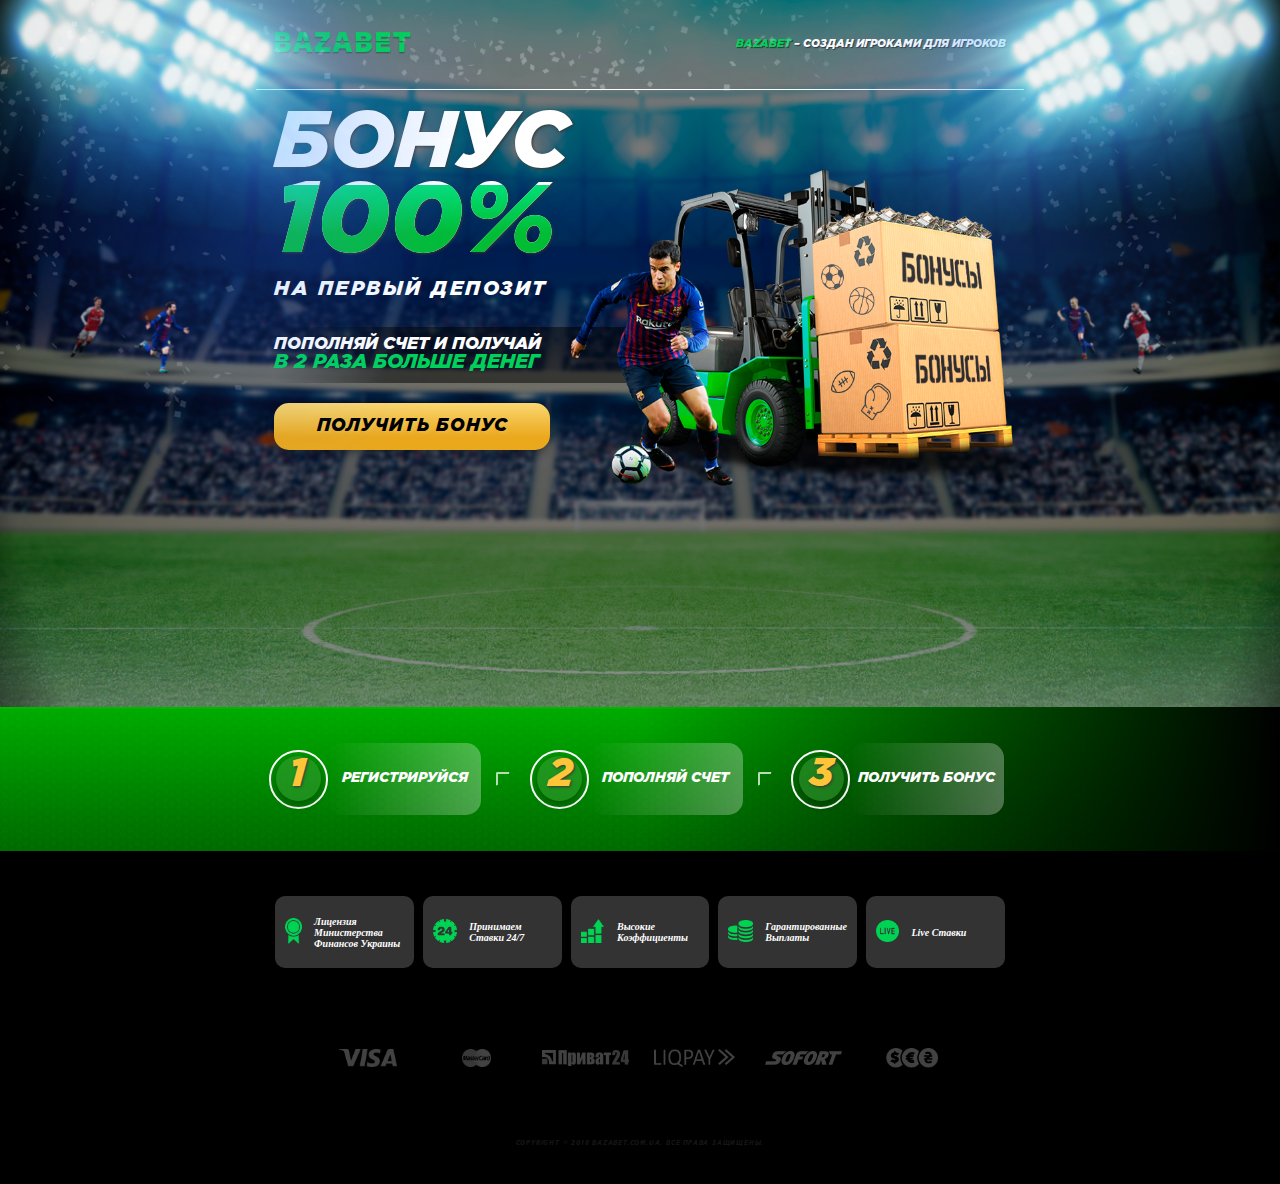
==== commit e0e1427b: "Players" ====
--- a/index.html
+++ b/index.html
@@ -10,28 +10,29 @@
 </head>
 <body>
 
-<!--<div class="gradient"></div>-->
 <div class="bg"></div>
 
-<div class="projector">
-    <div class="projector-item left"><img src="img/first-projector.png"></div>
-    <div class="projector-item right"><img src="img/second-projector.png"></div>
-</div>
-
-<div class="conf">
-    <div class="conf-top"><img src="img/conf-top.png"></div>
-    <div class="conf-left"><img src="img/conf-left.png"></div>
-    <div class="conf-right"><img src="img/conf-right.png"></div>
-</div>
-
-<div class="players">
-    <div class="players-left">
-        <div class="animate player player-one"><img src="img/player-one.png"></div>
-        <div class="animate player player-two"><img src="img/player-two.png"></div>
-    </div>
-    <div class="players-right">
-        <div class="animate player player-three"><img src="img/player-three.png"></div>
-        <div class="animate player player-four"><img src="img/player-four.png"></div>
+<div class="static-content">
+    <div class="projector">
+        <div class="projector-item left"><img src="img/first-projector.png"></div>
+        <div class="projector-item right"><img src="img/second-projector.png"></div>
+    </div>
+
+    <div class="conf">
+        <div class="conf-top"><img src="img/conf-top.png"></div>
+        <div class="conf-left"><img src="img/conf-left.png"></div>
+        <div class="conf-right"><img src="img/conf-right.png"></div>
+    </div>
+
+    <div class="players">
+        <div class="players-left">
+            <div class="animate player player-one"><img src="img/player-one.png"></div>
+            <div class="animate player player-two"><img src="img/player-two.png"></div>
+        </div>
+        <div class="players-right">
+            <div class="animate player player-three"><img src="img/player-three.png"></div>
+            <div class="animate player player-four"><img src="img/player-four.png"></div>
+        </div>
     </div>
 </div>
 
@@ -196,7 +197,6 @@
 </div>
 
 <footer>Copyright © 2018 Bazabet.com.ua. Все права защищены.</footer>
-<!--</div>-->
 
 <script
         src="https://code.jquery.com/jquery-3.4.1.js"
--- a/css/style.css
+++ b/css/style.css
@@ -1 +1 @@
-@font-face{font-family:"Gotham Pro Light";src:url("../fonts/GothaProLig.otf") format("otf");font-style:normal;font-weight:300}@font-face{font-family:"Gotham Pro";src:url("../fonts/GothaProReg.otf") format("otf");font-style:normal;font-weight:400}@font-face{font-family:"Gotham Pro Medium";src:url("../fonts/GothamProMed.otf") format("otf");font-style:normal;font-weight:500}@font-face{font-family:"Gotham Pro Bold";src:url("../fonts/GothaProBol.otf") format("otf");font-style:normal;font-weight:700;font-display:fallback}@font-face{font-family:"Gotham Pro Black";src:url("../fonts/GothaProBla.otf") format("otf");font-style:normal;font-weight:900}*{margin:0;padding:0}body{font-family:"Gotham Pro Black";box-sizing:border-box;overflow-x:hidden}.projector{position:absolute;width:100%;height:auto;display:flex;justify-content:space-between;z-index:1}.projector-item{height:55vh;position:absolute}.projector-item img{max-height:100%}.left{left:0}.right{right:0}.players{width:100%;height:auto;position:absolute;box-sizing:border-box}.players-left img,.players-right img{width:60%}.players-left,.players-right{position:relative;top:160px}.players-left{left:0}.players-right{right:0}.player-four,.player-one,.player-three,.player-two{position:absolute}.player-one{top:135px;left:40px}.player-two{top:140px;left:100px}.player-three{top:135px;right:70px}.player-four{top:140px;right:0}.conf{width:100%;position:absolute}.conf-left img,.conf-right img,.conf-top img{width:70%}.conf-left,.conf-right,.conf-top{position:absolute}.conf-left{left:0;top:50px}.conf-right{right:0;top:40px}.bg{width:100%;height:100vh;background-image:url(../img/bg.png);background-size:cover;background-position:center center;position:absolute;background-repeat:no-repeat;top:0;left:0;z-index:-2}.bg:after{content:"";position:absolute;width:100%;height:100vh;background:radial-gradient(circle,rgba(255,255,255,0) 80%,black 100%);background-color:rgba(0,0,0,0.3)}main{width:60%;margin-left:20%}.header{display:flex;height:10vh;border-bottom:0.5px solid #ffff;justify-content:space-between;align-items:center;box-sizing:border-box;padding:0 1%;font-style:italic;font-size:11px;text-transform:uppercase;color:#ffff;font-weight:900}.header .logo img{width:65%;margin-left:10px}.header .header-content{margin-right:10px;text-shadow:1px 1px 1px #353535}.header .header-content span{color:#00d15d}.wrapper,.wrapper-adaptive{width:100%;display:flex}.replenish-block,.text-content{width:40%;padding-left:18px}.replenish-block .title,.text-content .title{font-style:italic;font-size:80px;text-transform:uppercase;color:#ffff;font-weight:900;font-weight:900;text-shadow:1px 1px 3px #353535;margin-top:15px;line-height:80px}.replenish-block .bonus,.text-content .bonus{font-size:100px;position:relative;text-shadow:1px 1px 3px #353535}.replenish-block .bonus:before,.text-content .bonus:before{content:"100%";position:absolute;text-shadow:none;background:linear-gradient(180deg,#00df78 0%,#00bd34 60%);-webkit-background-clip:text;-webkit-text-fill-color:transparent;color:#00d15d;display:table}.replenish-block .deposit,.text-content .deposit{font-style:italic;font-size:20px;text-transform:uppercase;color:#ffff;font-weight:900;margin-top:15px;letter-spacing:2.5px}.replenish-block .replenish,.text-content .replenish{font-style:italic;font-size:17px;text-transform:uppercase;color:#ffff;font-weight:900;flex-direction:column;justify-content:center;margin-top:27px;background:radial-gradient(circle,rgba(0,0,0,0.5) 60%,rgba(255,255,255,0) 100%);width:180%;padding:10px 0}.replenish-block .text-color__green,.text-content .text-color__green{color:#00d15d;font-size:20px}.replenish-block .button,.text-content .button{font-family:"Gotham Pro Black";padding:15px 38px;border-radius:15px;background:linear-gradient(180deg,#fad771 0%,#eaa81c 73%);text-align:center;font-size:18px;color:#000;font-weight:700;font-style:italic;text-shadow:2px 2px 3px rgba(255,255,255,0.1);box-shadow:rgba(0,0,0,0.16) 0px 3px 10px,rgba(0,0,0,0.23) 0px 3px 10px;border:none;text-transform:uppercase;width:90%;margin-top:20px;letter-spacing:1px}.replenish-block .button:after,.replenish-block .button:before,.text-content .button:after,.text-content .button:before{position:absolute;content:""}.wrapper-adaptive{display:none}.button.animate-button,.replenish-block.button.animate-button{animation:button-outer 800ms infinite}@keyframes button-outer{0%{transform:translate3d(0,0,0) scale(1)}33.3333%{transform:translate3d(0,0,0) scale(1.1)}66.6666%{transform:translate3d(0,0,0) scale(1)}to{transform:translate3d(0,0,0) scale(1)}}@keyframes button-inner{0%{opacity:1;transform:translate3d(0,0,0) scale(0)}33.3333%{opacity:1;transform:translate3d(0,0,0) scale(0.9)}66.6666%{opacity:0;transform:translate3d(0,0,0) scale(0)}to{opacity:0;transform:translate3d(0,0,0) scale(0)}}.image-content{width:50%;height:100%}.image-content .image-el{display:flex;max-width:100%;position:relative}.image-content .image-el .player{width:80%;height:100%;position:absolute;top:150px;left:-10px;z-index:3}.image-content .image-el .player img{width:55%}.image-content .image-el .tractor{position:absolute;width:100%;height:100%;top:80px;right:10px;z-index:2}.image-content .image-el .tractor .tractor-img{width:135%}.image-content .image-el .money{position:relative;top:160px;left:80%;width:50px;height:50px;z-index:1}.image-content .image-el .money #money1,.image-content .image-el .money #money2,.image-content .image-el .money #money3,.image-content .image-el .money #money4,.image-content .image-el .money #money5,.image-content .image-el .money #money6{position:absolute;width:70%;height:70%}.image-content .image-el .money #money1{animation:moveFirstHrivna 2.5s linear infinite}.image-content .image-el .money #money2{animation:moneyMove 3s linear infinite}.image-content .image-el .money #money3{animation:moveThirdHrivna 2s linear infinite}.image-content .image-el .money #money4{animation:moveFourthHrivna 2.2s linear infinite}.image-content .image-el .money #money5{animation:moveFifthHrivna 2.8s linear infinite}.image-content .image-el .money #money6{animation:moveSixthHrivna 1.7s linear infinite}@keyframes moveFirstHrivna{0%{bottom:70px}5%{bottom:100px;right:70px;opacity:1}10%{bottom:150px;right:100px;transform:translateY(20px);opacity:0.7}25%{transform:translateY(-30px);transform:skewY(-20deg);opacity:0.6;bottom:150px;transform:scale(0.6)}40%{bottom:120px;right:150px;transform:scale(0.3);opacity:0.4}60%{bottom:100px;transform:scale(0.1);opacity:0.2}80%{bottom:70px;opacity:0}to{bottom:50px;opacity:0}0%{bottom:100px}5%{bottom:150px}}@keyframes moneyMove{0%{bottom:70px}5%{bottom:100px;left:5%;opacity:1}10%{bottom:200px;right:10%;transform:translateY(20px);opacity:0.7}25%{transform:translateY(-20px);transform:skewY(60deg);opacity:0.6;bottom:150px;transform:scale(0.6)}40%{bottom:120px;right:20%;transform:scale(0.3);opacity:0.4}60%{bottom:100px;left:20%;transform:scale(0.1);opacity:0.2}80%{bottom:70px;left:10%;opacity:0}to{bottom:50px;left:5%;opacity:0}}@keyframes moveThirdHrivna{0%{bottom:70px}5%{bottom:100px;left:50px;opacity:1}10%{bottom:210px;right:150px;transform:translateY(20px);opacity:0.7}25%{transform:translateY(-20px);transform:skewY(40deg);opacity:0.6;bottom:170px;transform:scale(0.6)}40%{bottom:150px;right:250px;transform:scale(0.3);opacity:0.4}60%{bottom:120px;left:150px;transform:scale(0.1);opacity:0.2}80%{bottom:70px;left:170px;opacity:0}to{bottom:50px;left:180px;opacity:0}}@keyframes moveFourthHrivna{0%{bottom:70px}5%{bottom:110px;left:20px;opacity:1}10%{bottom:210px;right:100px;transform:translateY(40px);opacity:0.7}25%{transform:translateY(-30px);transform:skewY(40deg);opacity:0.6;bottom:150px;transform:scale(0.6)}40%{bottom:120px;right:150px;transform:scale(0.3);opacity:0.4}60%{bottom:100px;left:150px;transform:scale(0.1);opacity:0.2}80%{bottom:70px;left:170px;opacity:0}to{bottom:50px;left:200px;opacity:0}}@keyframes moveFifthHrivna{0%{bottom:70px}5%{bottom:110px;left:20px;opacity:1}10%{bottom:210px;right:100px;transform:translateY(40px);transform:rotate(720deg);opacity:0.7}25%{transform:translateY(-30px);transform:skewY(40deg);opacity:0.6;bottom:150px;transform:scale(0.6)}40%{bottom:120px;right:150px;transform:scale(0.3);opacity:0.4}60%{bottom:100px;left:150px;transform:scale(0.1);opacity:0.2}80%{bottom:70px;left:170px;opacity:0}to{bottom:50px;left:200px;opacity:0}}@keyframes moveSixthHrivna{0%{bottom:70px}5%{bottom:150px;right:70px;opacity:1}10%{bottom:220px;right:120px;transform:translateY(20px);opacity:0.7}25%{transform:translateY(20px);transform:skewY(20deg);opacity:0.6;bottom:170px;transform:scale(0.7)}40%{bottom:150px;right:200px;transform:scale(0.3);opacity:0.4}60%{bottom:120px;transform:scale(0.1);opacity:0.2}80%{bottom:70px;opacity:0}to{bottom:50px;opacity:0}}.steps-gradient{width:100%;height:16vh;background-size:cover;background:linear-gradient(90deg,rgba(255,255,255,0) 50%,black 100%);position:absolute}.steps{font-family:"Gotham Pro Black";font-style:italic;width:100%;height:16vh;background-image:url(../img/arrow-bg.png);background-size:cover;box-sizing:border-box;margin-top:50px;color:#ffff}.content{width:60%;margin-left:21%;height:100%;display:flex;align-items:center;box-sizing:border-box}.content-block{width:34%;height:100%;display:flex;justify-content:space-between;align-items:center}.content-block:last-child{width:20%}.step{min-width:55px;height:55px;border-radius:50%;border:2px solid #ffffff;position:relative;display:flex;margin-left:40px}.step:first-child{margin-left:0}.step:after{content:"";position:absolute;width:45px;height:45px;border-radius:50%;background-color:rgba(59,157,55,0.5);top:4.5px;left:5.5px;box-shadow:rgba(0,0,0,0.16) 0px 3px 10px,rgba(0,0,0,0.23) 0px 3px 10px}.number-one:before{content:"1";position:absolute;left:18px;top:4px;z-index:3;font-size:40px;color:#ffc539;text-shadow:1px 1px 3px #353535}.number-two:before{content:"2";position:absolute;left:16px;top:4px;z-index:3;font-size:40px;color:#ffc539;text-shadow:1px 1px 3px #353535}.number-three:before{content:"3";position:absolute;left:16px;top:4px;z-index:3;font-size:40px;color:#ffc539;text-shadow:1px 1px 3px #353535}.number-three,.number-two{left:16px}.arrows-block{display:flex;align-items:center;padding-right:50px;margin-left:15px;justify-content:space-between}.step-content{background:linear-gradient(90deg,rgba(255,255,255,0) 0%,rgba(255,255,255,0.3) 100%);border-radius:15px;z-index:1;text-transform:uppercase;height:8vh;display:flex;justify-content:center;align-items:center;font-size:14px;min-width:12vw}.step-content:last-child{margin-right:0}#arrowAnim{display:flex;height:100%;align-items:center}.arrow{width:10px;height:10px;border:0.2vw solid;border-color:#b6deb4 transparent transparent #b6deb4;border-radius:0.2vw}.arrowSliding{position:absolute;animation:slide 2.5s linear infinite}.delay1{animation-delay:0s}.delay2{animation-delay:0.3s}.delay3{animation-delay:0.7s}@keyframes slide{0%{opacity:0;transform:rotate(-225deg) translate(20px,20px)}50%{opacity:1}to{opacity:0;transform:rotate(-225deg) translate(-20px,-20px)}}.feachers,.pay{width:100%;height:18vh;background-color:#000}.feachers-content{width:57%;height:100%;margin-left:21.5%;display:flex;justify-content:space-between;align-items:center}.feacher{width:19%;height:8vh;background:rgba(255,255,255,0.2);display:flex;justify-content:space-around;align-items:center;padding:0 10px;box-sizing:border-box;border-radius:10px;text-transform:capitalize;font-family:"GothaProIta";font-style:italic;font-size:10px;line-height:11px;font-weight:700;color:#ffff}.feacher-text{width:100%;padding-left:10px}.feacher-image img{width:90%}.pay{height:10vh;display:flex;align-items:center}.pay-content{width:50%;margin-left:25%;display:flex;justify-content:space-between;align-items:center}.pay-content .pay-img{width:15%;display:flex;justify-content:center;align-items:center}.pay-content .pay-img #pay-img1{width:60%}.pay-content .pay-img #pay-img2{width:30%}.pay-content .pay-img #pay-img3{width:90%}.pay-content .pay-img #pay-img4{width:85%}.pay-content .pay-img #pay-img5{width:80%}.pay-content .pay-img #pay-img6{width:55%}footer{font-style:italic;font-size:6px;text-transform:uppercase;color:#ffff;font-weight:500;font-style:italic;width:100%;height:9vh;background-color:#000;display:flex;justify-content:center;align-items:center;font-size:6px;color:rgba(82,82,82,0.27);letter-spacing:0.8px}+@font-face{font-family:"Gotham Pro Black";src:url("../fonts/GothaProBlaIta.otf");font-style:italic;font-weight:900}*{margin:0;padding:0}body{font-family:"Gotham Pro Black";box-sizing:border-box;overflow-x:hidden}.static-content{width:100%;height:73vh;position:absolute}.projector{position:absolute;width:100%;height:auto;display:flex;justify-content:space-between;z-index:1}.projector-item{height:55vh;position:absolute}.projector-item img{max-height:100%}.left{left:0}.right{right:0}.players{width:100%;height:auto;position:absolute;box-sizing:border-box}.players-left img,.players-right img{width:60%}.players-left,.players-right{position:relative;top:160px}.players-left{left:0}.players-right{right:0}.player-four,.player-one,.player-three,.player-two{position:absolute}.player-one{top:135px;left:40px}.player-two{top:140px;left:100px}.player-three{top:135px;right:70px}.player-four{top:140px;right:0}.conf{width:100%;position:absolute}.conf-left img,.conf-right img,.conf-top img{width:70%}.conf-left,.conf-right,.conf-top{position:absolute}.conf-left{left:0;top:50px}.conf-right{right:0;top:40px}.bg{width:100%;height:100%;background-image:url(../img/bg.png);background-size:cover;background-position:center center;position:absolute;background-repeat:no-repeat;top:0;left:0;z-index:-2}.bg:after{content:"";position:absolute;width:100%;height:100vh;background:radial-gradient(circle,rgba(255,255,255,0) 80%,black 100%);background-color:rgba(0,0,0,0.3)}main{height:73vh;width:60%;margin-left:20%}.header{display:flex;height:10vh;border-bottom:0.5px solid #ffff;justify-content:space-between;align-items:center;box-sizing:border-box;padding:0 1%;font-style:italic;font-size:11px;text-transform:uppercase;color:#ffff;font-weight:900}.header .logo img{width:65%;margin-left:10px}.header .header-content{margin-right:10px;text-shadow:1px 1px 1px #353535}.header .header-content span{color:#00d15d}.wrapper,.wrapper-adaptive{width:100%;display:flex}.replenish-block,.text-content{width:40%;padding-left:18px}.replenish-block .title,.text-content .title{font-style:italic;font-size:80px;text-transform:uppercase;color:#ffff;font-weight:900;font-weight:900;text-shadow:1px 1px 3px #353535;margin-top:15px;line-height:80px}.replenish-block .bonus,.text-content .bonus{font-size:100px;position:relative;text-shadow:1px 1px 3px #353535}.replenish-block .bonus:before,.text-content .bonus:before{content:"100%";position:absolute;text-shadow:none;background:linear-gradient(180deg,#00df78 0%,#00bd34 60%);-webkit-background-clip:text;-webkit-text-fill-color:transparent;color:#00d15d;display:table}.replenish-block .deposit,.text-content .deposit{font-style:italic;font-size:20px;text-transform:uppercase;color:#ffff;font-weight:900;margin-top:10px;letter-spacing:2.5px}.replenish-block .replenish,.text-content .replenish{font-style:italic;font-size:17px;text-transform:uppercase;color:#ffff;font-weight:900;flex-direction:column;justify-content:center;margin-top:27px;background:radial-gradient(circle,rgba(0,0,0,0.5) 60%,rgba(255,255,255,0) 100%);width:180%;padding:10px 0}.replenish-block .text-color__green,.text-content .text-color__green{color:#00d15d;font-size:20px}.replenish-block .button,.text-content .button{font-family:"Gotham Pro Black";padding:15px 38px;border-radius:15px;background:linear-gradient(180deg,#fad771 0%,#eaa81c 73%);text-align:center;font-size:18px;color:#000;font-weight:700;font-style:italic;text-shadow:2px 2px 3px rgba(255,255,255,0.1);box-shadow:rgba(0,0,0,0.16) 0px 3px 10px,rgba(0,0,0,0.23) 0px 3px 10px;border:none;text-transform:uppercase;width:90%;margin-top:20px;letter-spacing:1px}.replenish-block .button:after,.replenish-block .button:before,.text-content .button:after,.text-content .button:before{position:absolute;content:""}.wrapper-adaptive{display:none}.button.animate-button,.replenish-block.button.animate-button{animation:button-outer 800ms infinite}@keyframes button-outer{0%{transform:translate3d(0,0,0) scale(1)}33.3333%{transform:translate3d(0,0,0) scale(1.1)}66.6666%{transform:translate3d(0,0,0) scale(1)}to{transform:translate3d(0,0,0) scale(1)}}@keyframes button-inner{0%{opacity:1;transform:translate3d(0,0,0) scale(0)}33.3333%{opacity:1;transform:translate3d(0,0,0) scale(0.9)}66.6666%{opacity:0;transform:translate3d(0,0,0) scale(0)}to{opacity:0;transform:translate3d(0,0,0) scale(0)}}.image-content{width:50%;height:100%}.image-content .image-el{display:flex;max-width:100%;position:relative}.image-content .image-el .player{width:80%;height:100%;position:absolute;top:150px;left:-10px;z-index:3}.image-content .image-el .player img{width:55%}.image-content .image-el .tractor{position:absolute;width:100%;height:100%;top:80px;right:10px;z-index:2}.image-content .image-el .tractor .tractor-img{width:135%}.image-content .image-el .money{position:relative;top:160px;left:80%;width:50px;height:50px;z-index:1}.image-content .image-el .money #money1,.image-content .image-el .money #money2,.image-content .image-el .money #money3,.image-content .image-el .money #money4,.image-content .image-el .money #money5,.image-content .image-el .money #money6{position:absolute;width:70%;height:70%}.image-content .image-el .money #money1{animation:moveFirstHrivna 2.5s linear infinite}.image-content .image-el .money #money2{animation:moneyMove 3s linear infinite}.image-content .image-el .money #money3{animation:moveThirdHrivna 2s linear infinite}.image-content .image-el .money #money4{animation:moveFourthHrivna 2.2s linear infinite}.image-content .image-el .money #money5{animation:moveFifthHrivna 2.8s linear infinite}.image-content .image-el .money #money6{animation:moveSixthHrivna 1.7s linear infinite}@keyframes moveFirstHrivna{0%{bottom:70px}5%{bottom:100px;right:70px;opacity:1}10%{bottom:150px;right:100px;transform:translateY(20px);opacity:0.7}25%{transform:translateY(-30px);transform:skewY(-20deg);opacity:0.6;bottom:150px;transform:scale(0.6)}40%{bottom:120px;right:150px;transform:scale(0.3);opacity:0.4}60%{bottom:100px;transform:scale(0.1);opacity:0.2}80%{bottom:70px;opacity:0}to{bottom:50px;opacity:0}0%{bottom:100px}5%{bottom:150px}}@keyframes moneyMove{0%{bottom:70px}5%{bottom:100px;left:5%;opacity:1}10%{bottom:200px;right:10%;transform:translateY(20px);opacity:0.7}25%{transform:translateY(-20px);transform:skewY(60deg);opacity:0.6;bottom:150px;transform:scale(0.6)}40%{bottom:120px;right:20%;transform:scale(0.3);opacity:0.4}60%{bottom:100px;left:20%;transform:scale(0.1);opacity:0.2}80%{bottom:70px;left:10%;opacity:0}to{bottom:50px;left:5%;opacity:0}}@keyframes moveThirdHrivna{0%{bottom:70px}5%{bottom:100px;left:50px;opacity:1}10%{bottom:210px;right:150px;transform:translateY(20px);opacity:0.7}25%{transform:translateY(-20px);transform:skewY(40deg);opacity:0.6;bottom:170px;transform:scale(0.6)}40%{bottom:150px;right:250px;transform:scale(0.3);opacity:0.4}60%{bottom:120px;left:150px;transform:scale(0.1);opacity:0.2}80%{bottom:70px;left:170px;opacity:0}to{bottom:50px;left:180px;opacity:0}}@keyframes moveFourthHrivna{0%{bottom:70px}5%{bottom:110px;left:20px;opacity:1}10%{bottom:210px;right:100px;transform:translateY(40px);opacity:0.7}25%{transform:translateY(-30px);transform:skewY(40deg);opacity:0.6;bottom:150px;transform:scale(0.6)}40%{bottom:120px;right:150px;transform:scale(0.3);opacity:0.4}60%{bottom:100px;left:150px;transform:scale(0.1);opacity:0.2}80%{bottom:70px;left:170px;opacity:0}to{bottom:50px;left:200px;opacity:0}}@keyframes moveFifthHrivna{0%{bottom:70px}5%{bottom:110px;left:20px;opacity:1}10%{bottom:210px;right:100px;transform:translateY(40px);transform:rotate(720deg);opacity:0.7}25%{transform:translateY(-30px);transform:skewY(40deg);opacity:0.6;bottom:150px;transform:scale(0.6)}40%{bottom:120px;right:150px;transform:scale(0.3);opacity:0.4}60%{bottom:100px;left:150px;transform:scale(0.1);opacity:0.2}80%{bottom:70px;left:170px;opacity:0}to{bottom:50px;left:200px;opacity:0}}@keyframes moveSixthHrivna{0%{bottom:70px}5%{bottom:150px;right:70px;opacity:1}10%{bottom:220px;right:120px;transform:translateY(20px);opacity:0.7}25%{transform:translateY(20px);transform:skewY(20deg);opacity:0.6;bottom:170px;transform:scale(0.7)}40%{bottom:150px;right:200px;transform:scale(0.3);opacity:0.4}60%{bottom:120px;transform:scale(0.1);opacity:0.2}80%{bottom:70px;opacity:0}to{bottom:50px;opacity:0}}.steps-gradient{width:100%;height:16vh;background-size:cover;background:linear-gradient(90deg,rgba(255,255,255,0) 50%,black 100%);position:absolute}.steps{font-family:"Gotham Pro Black";font-style:italic;width:100%;height:16vh;background-image:url(../img/arrow-bg.png);background-size:cover;box-sizing:border-box;margin-top:50px;color:#ffff}.content{width:60%;margin-left:21%;height:100%;display:flex;align-items:center;box-sizing:border-box}.content-block{width:34%;height:100%;display:flex;justify-content:space-between;align-items:center}.content-block:last-child{width:20%}.step{min-width:55px;height:55px;border-radius:50%;border:2px solid #ffffff;position:relative;display:flex;margin-left:40px}.step:first-child{margin-left:0}.step:after{content:"";position:absolute;width:45px;height:45px;border-radius:50%;background-color:rgba(59,157,55,0.5);top:4.5px;left:5.5px;box-shadow:rgba(0,0,0,0.16) 0px 3px 10px,rgba(0,0,0,0.23) 0px 3px 10px}.number-one:before{content:"1";position:absolute;left:18px;top:4px;z-index:3;font-size:40px;color:#ffc539;text-shadow:1px 1px 3px #353535}.number-two:before{content:"2";position:absolute;left:16px;top:4px;z-index:3;font-size:40px;color:#ffc539;text-shadow:1px 1px 3px #353535}.number-three:before{content:"3";position:absolute;left:16px;top:4px;z-index:3;font-size:40px;color:#ffc539;text-shadow:1px 1px 3px #353535}.number-three,.number-two{left:16px}.arrows-block{display:flex;align-items:center;padding-right:50px;margin-left:15px;justify-content:space-between}.step-content{background:linear-gradient(90deg,rgba(255,255,255,0) 0%,rgba(255,255,255,0.3) 100%);border-radius:15px;z-index:1;text-transform:uppercase;height:8vh;display:flex;justify-content:center;align-items:center;font-size:14px;min-width:12vw}.step-content:last-child{margin-right:0}#arrowAnim{display:flex;height:100%;align-items:center}.arrow{width:10px;height:10px;border:0.2vw solid;border-color:#b6deb4 transparent transparent #b6deb4;border-radius:0.2vw}.arrowSliding{position:absolute;animation:slide 2.5s linear infinite}.delay1{animation-delay:0s}.delay2{animation-delay:0.3s}.delay3{animation-delay:0.7s}@keyframes slide{0%{opacity:0;transform:rotate(-225deg) translate(20px,20px)}50%{opacity:1}to{opacity:0;transform:rotate(-225deg) translate(-20px,-20px)}}.feachers,.pay{width:100%;height:18vh;background-color:#000}.feachers-content{width:57%;height:100%;margin-left:21.5%;display:flex;justify-content:space-between;align-items:center}.feacher{width:19%;height:8vh;background:rgba(255,255,255,0.2);display:flex;justify-content:space-around;align-items:center;padding:0 10px;box-sizing:border-box;border-radius:10px;text-transform:capitalize;font-family:"GothaProIta";font-style:italic;font-size:10px;line-height:11px;font-weight:700;color:#ffff}.feacher-text{width:100%;padding-left:10px}.feacher-image img{width:90%}.pay{height:10vh;display:flex;align-items:center}.pay-content{width:50%;margin-left:25%;display:flex;justify-content:space-between;align-items:center}.pay-content .pay-img{width:15%;display:flex;justify-content:center;align-items:center}.pay-content .pay-img #pay-img1{width:60%}.pay-content .pay-img #pay-img2{width:30%}.pay-content .pay-img #pay-img3{width:90%}.pay-content .pay-img #pay-img4{width:85%}.pay-content .pay-img #pay-img5{width:80%}.pay-content .pay-img #pay-img6{width:55%}footer{font-style:italic;font-size:6px;text-transform:uppercase;color:#ffff;font-weight:500;font-style:italic;width:100%;height:9vh;background-color:#000;display:flex;justify-content:center;align-items:center;font-size:6px;color:rgba(82,82,82,0.27);letter-spacing:0.8px}--- a/css/media.css
+++ b/css/media.css
@@ -1 +1 @@
-@media only screen and (max-width:1000px){.animate,.header-content,.money,.players,.projector,.wrapper{display:none}.bg:after{background:radial-gradient(circle,rgba(255,255,255,0) 50%,black 115%)}.header{width:100%;height:auto;flex-direction:column;justify-content:center;align-items:center;padding-top:20px;border-bottom:none}.header .logo img{width:100%}main{width:100%;height:90vh;margin-left:initial;display:flex;flex-direction:column;align-items:center}.logo img{width:100%}.main-content{justify-content:center;margin-top:20px;height:90vh}.wrapper-adaptive{display:flex;flex-direction:column;align-items:center;height:100%}.image-content{width:60%;padding-top:25px}.text-content{width:90%;display:flex;flex-direction:column;align-items:center}.text-content .title{font-size:200px;line-height:200px}.text-content .bonus{font-size:255px}.text-content .deposit{font-size:57px}.replenish-block{width:100%;display:flex;flex-direction:column;align-items:center}.replenish-block .replenish{width:90%;background:none;font-size:55px}.replenish-block .replenish .text-color__green{font-size:64px}.replenish-block .button{padding:30px 30px;border-radius:20px;width:80%;font-size:50px}.steps-gradient{height:40vh;background:radial-gradient(circle,rgba(255,255,255,0) 5%,rgba(0,0,0,0.8) 100%)}.steps{height:40vh;display:flex;justify-content:center;align-items:center}.content{display:flex;flex-direction:column;height:30vh;margin:0;width:80%}.content-block,.content-block:last-child{width:70%}.arrows-block{display:none}.step-content{width:100%}.step{min-width:150px;height:150px;border:10px solid #ffffff}.step:after{top:10.5px;left:10.5px;width:130px;height:130px}.number-one:before,.number-three:before,.number-two:before{top:9px;left:45px;font-size:110px}.step-content{font-size:32px;border-radius:30px}.feachers{width:100%;height:60vh;display:flex;align-items:center;justify-content:center}.feacher{width:80%;justify-content:flex-start;padding-left:90px}#live,.feacher-image,.feacher-image img{width:initial}.feacher-image{margin-left:10%}.feachers-content{width:80%;height:50vh;flex-direction:column;justify-content:space-around;margin:0}.feacher-text{margin-left:30px;margin-right:29%;font-size:8px;line-height:15px;padding:10px 0;box-sizing:border-box;font-size:30px;line-height:30px}.pay{flex-direction:row;height:20vh;justify-content:center}.pay-content{flex-wrap:wrap;width:80%;justify-content:center;align-items:center;margin:0}.pay-content .pay-img{width:35%}.adaptiv-img{margin:10px}footer{height:15vh;box-sizing:border-box;text-align:center;font-size:42px;padding:0 15px}}+@media only screen and (max-width:1000px){.animate,.header-content,.money,.players,.projector,.wrapper{display:none}.bg:after{background:radial-gradient(circle,rgba(255,255,255,0) 50%,black 115%)}.header{width:100%;height:auto;flex-direction:column;justify-content:center;align-items:center;padding-top:20px;border-bottom:none}.header .logo{display:flex;width:100%;justify-content:center}.header .logo img{width:40%}main{width:100%;height:90vh;margin-left:initial;display:flex;flex-direction:column;align-items:center}.logo img{width:100%}.main-content{justify-content:center;margin-top:20px;height:90vh}.wrapper-adaptive{display:flex;flex-direction:column;align-items:center;height:100%}.image-content{width:60%}.text-content{width:90%;display:flex;flex-direction:column;align-items:center}.text-content .title{font-size:200px;line-height:200px}.text-content .bonus{font-size:255px}.text-content .deposit{font-size:57px}.replenish-block{width:100%;display:flex;flex-direction:column;align-items:center}.replenish-block .replenish{width:90%;background:none;font-size:55px;text-align:center}.replenish-block .replenish .text-color__green{font-size:64px}.replenish-block .button{padding:30px 30px;border-radius:20px;width:80%;font-size:50px}.steps-gradient{height:40vh;background:radial-gradient(circle,rgba(255,255,255,0) 5%,rgba(0,0,0,0.8) 100%)}.steps{height:40vh;display:flex;justify-content:center;align-items:center}.content{display:flex;flex-direction:column;height:30vh;margin:0;width:80%}.content-block,.content-block:last-child{width:70%}.arrows-block{display:none}.step-content{width:100%}.step{min-width:150px;height:150px;border:10px solid #ffffff}.step:after{top:10.5px;left:10.5px;width:130px;height:130px}.number-one:before,.number-three:before,.number-two:before{top:9px;left:45px;font-size:110px}.step-content{font-size:32px;border-radius:30px}.feachers{width:100%;height:60vh;display:flex;align-items:center;justify-content:center}.feacher{width:80%;justify-content:flex-start;padding-left:90px}#live,.feacher-image,.feacher-image img{width:initial}.feacher-image{margin-left:10%}.feachers-content{width:80%;height:50vh;flex-direction:column;justify-content:space-around;margin:0}.feacher-text{margin-left:30px;margin-right:29%;font-size:8px;line-height:15px;padding:10px 0;box-sizing:border-box;font-size:30px;line-height:30px}.pay{flex-direction:row;height:20vh;justify-content:center}.pay-content{flex-wrap:wrap;width:80%;justify-content:center;align-items:center;margin:0}.pay-content .pay-img{width:35%}.adaptiv-img{margin:10px}footer{height:15vh;box-sizing:border-box;text-align:center;font-size:42px;padding:0 15px}}